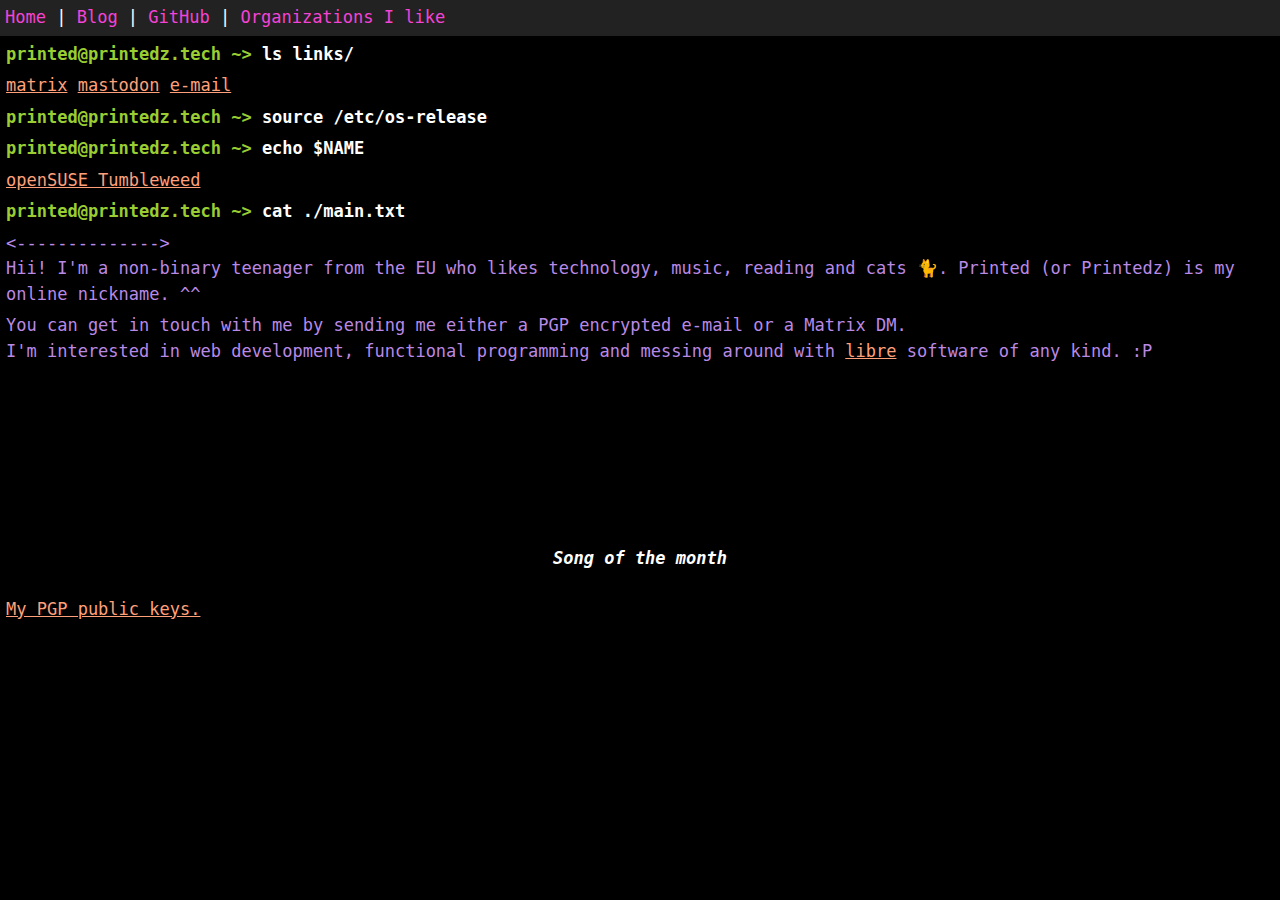
==== index.html @ f00a5286 "deleted the last remnants of the silly telemetry warning" ====
<!DOCTYPE html>
<html lang="en">
  <head>
    <title>Printedz</title>
    <meta charset="UTF-8">
    <link rel="icon" type="image/x-icon" href="/assets/favicon.png">
    <meta property="og:image" name="og:image" content="/assets/Ipod_Cat.webp" data-app="true">
    <link rel="stylesheet" href="/assets/style.css">
    <meta name="viewport" content="width=device-width, initial-scale=1.0"> 
    
    <meta name="description" content="Hi! This is my personal website with information about me and a small blog with my opinions. Printedz is just my online nickname, in case you were wondering.">
    <meta name="author" content="Printedz">
    <meta name="og:title" content="Printedz">
    <meta name="og:description" content="Hi! This is my personal website with information about me and a small blog with my opinions. Printedz is just my online nickname, in case you were wondering.">
    <script src="/assets/telemetry.js"></script>
  </head>

  <body>
    <header>
      <a href="javascript:;">Home</a> | <a href="/blog.html">Blog</a> | <a href="https://github.com/printedz">GitHub</a> | <a href="./orgs.html">Organizations I like</a> 
    </header>
    <div class="prompt">ls links/</div>
    <div class="output">
      <a href="https://matrix.to/#/@printed:nitro.chat">matrix</a>   <a href="https://defcon.social/@printed">mastodon</a>   <a href="mailto:printed@printedz.tech">e-mail</a>
    </div>
    <div class="prompt">source /etc/os-release</div>
    <div class="prompt">echo $NAME</div>
    <div></div>
    <div class="output"><a href="https://www.opensuse.org/">openSUSE Tumbleweed</a></div>
    <div class="prompt">cat ./main.txt</div>
    <main><div class="output">&lt;--------------&#62;<br>Hii! I'm a non-binary teenager from the EU who likes technology, music, reading and cats 🐈. Printed (or Printedz) is my online nickname. ^^</div>
    <div class="output">You can get in touch with me by sending me either a PGP encrypted e-mail or a Matrix DM. <br>
    I'm interested in web development, functional programming and messing around with <a href="https://www.gnu.org/philosophy/free-sw.en.html">libre</a> software of any kind. :P </div></main> <br>
    <div id="embed-maniac">
      <iframe src="https://invidious.snopyta.org/embed/AIgJenz0ZK4" allowfullscreen="true" width="auto" height="auto" frameborder="0"></iframe> 
    </div>
    <i id="song-month">Song of the month</i>    
    <div class="output"><a href="/assets/printed_pgp.asc">My PGP public keys.</a></div> <br>
  </body>
</html>
---- assets/style.css ----
@import url('https://fonts.googleapis.com/css2?family=Ranchers&display=swap');

body {
  background-color: black;
  color: #fff;
  margin: 0px;
  font-family: monospace;
  font-size: 17px;
  line-height: 1.5;
  /* animation: 3s linear 1s infinite alternate slidein; */
}

header {
  background-color: #222;
  padding: 5px;

}
/* header:hover {
  /* transform: skew(-0.2deg, -0.2deg); 
} */

a {
  color: blueviolet;
  text-decoration: none;
}
header a {
  color: #F542D6
}

a:hover {
  text-decoration: underline;
  color: rgb(251, 0, 121);
}

.prompt {
  align-items: center;
  margin: 6px;
  font-weight: bold;
}

.prompt::before {
  content: "printed@printedz.tech ~> ";
  color: yellowgreen;
}


.output {
  margin-left: 20px;
  margin: 6px;
  color: #b989e6;
}

div.output a {
  /* color: rgb(229, 139, 199); */
  color: lightsalmon;
  text-decoration: underline;
}

div.output a:hover{
  color: rgb(255, 60, 60);
}


#embed-maniac {
  display: flex;
  align-items: center;
  justify-content: center;
  
}

#song-month {
  display: flex;
  align-items: center;
  justify-content: center;
  font-weight: bold;
  margin-bottom: 1.5em;
}
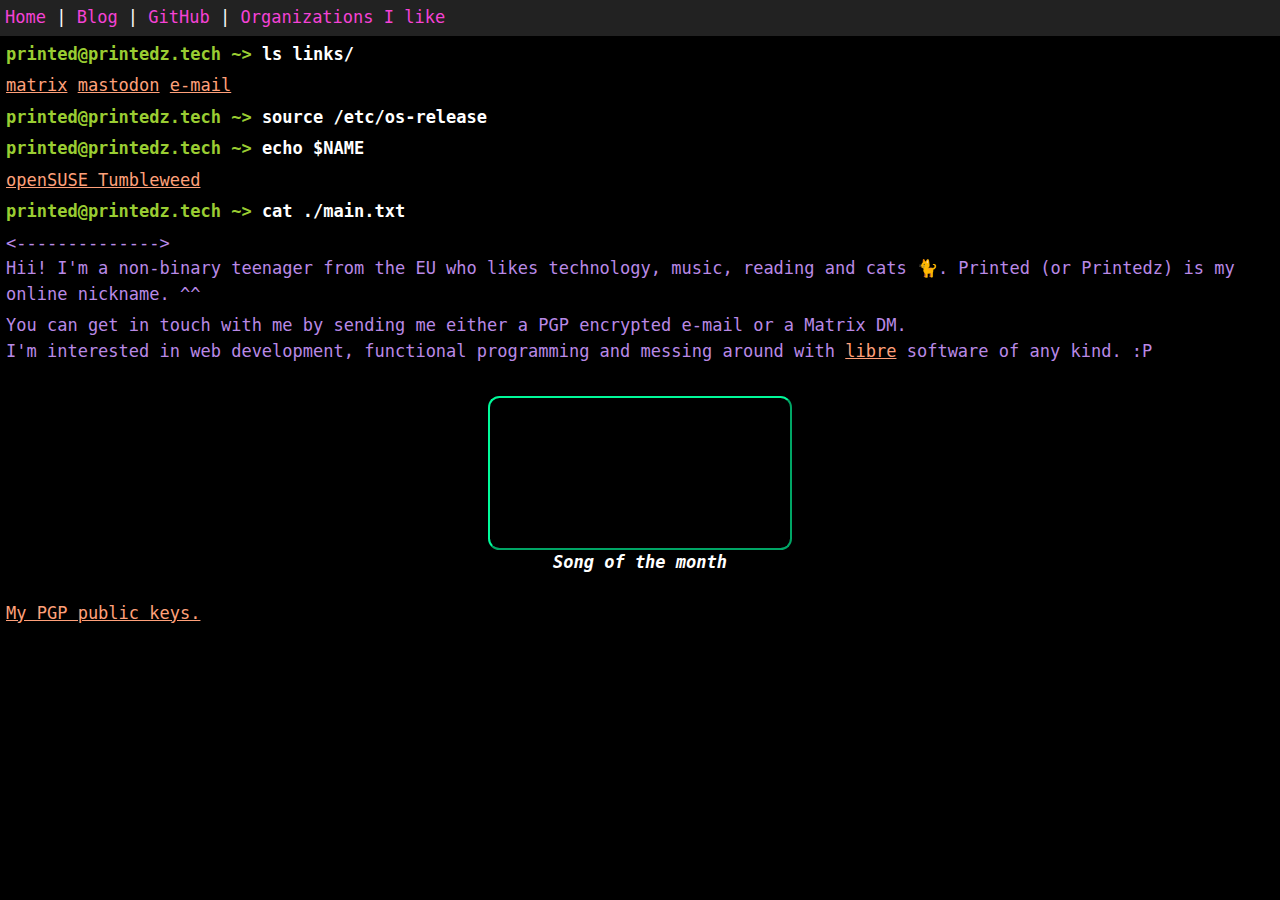
==== commit c8922054: "cool borders.." ====
--- a/index.html
+++ b/index.html
@@ -32,7 +32,7 @@
     <div class="output">You can get in touch with me by sending me either a PGP encrypted e-mail or a Matrix DM. <br>
     I'm interested in web development, functional programming and messing around with <a href="https://www.gnu.org/philosophy/free-sw.en.html">libre</a> software of any kind. :P </div></main> <br>
     <div id="embed-maniac">
-      <iframe src="https://invidious.snopyta.org/embed/AIgJenz0ZK4" allowfullscreen="true" width="auto" height="auto" frameborder="0"></iframe> 
+      <iframe src="https://invidious.kavin.rocks/latest_version?id=AIgJenz0ZK4&itag=18&local=true" allowfullscreen title="maniac" loading="lazy"></iframe> 
     </div>
     <i id="song-month">Song of the month</i>    
     <div class="output"><a href="/assets/printed_pgp.asc">My PGP public keys.</a></div> <br>
--- a/assets/style.css
+++ b/assets/style.css
@@ -1,5 +1,3 @@
-@import url('https://fonts.googleapis.com/css2?family=Ranchers&display=swap');
-
 body {
   background-color: black;
   color: #fff;
@@ -65,7 +63,13 @@
   display: flex;
   align-items: center;
   justify-content: center;
-  
+}
+
+iframe {
+  border-color: mediumspringgreen;
+  border-radius: 0.9vw;
+  border-width: 0.2vw;
+  border-style: outset;
 }
 
 #song-month {
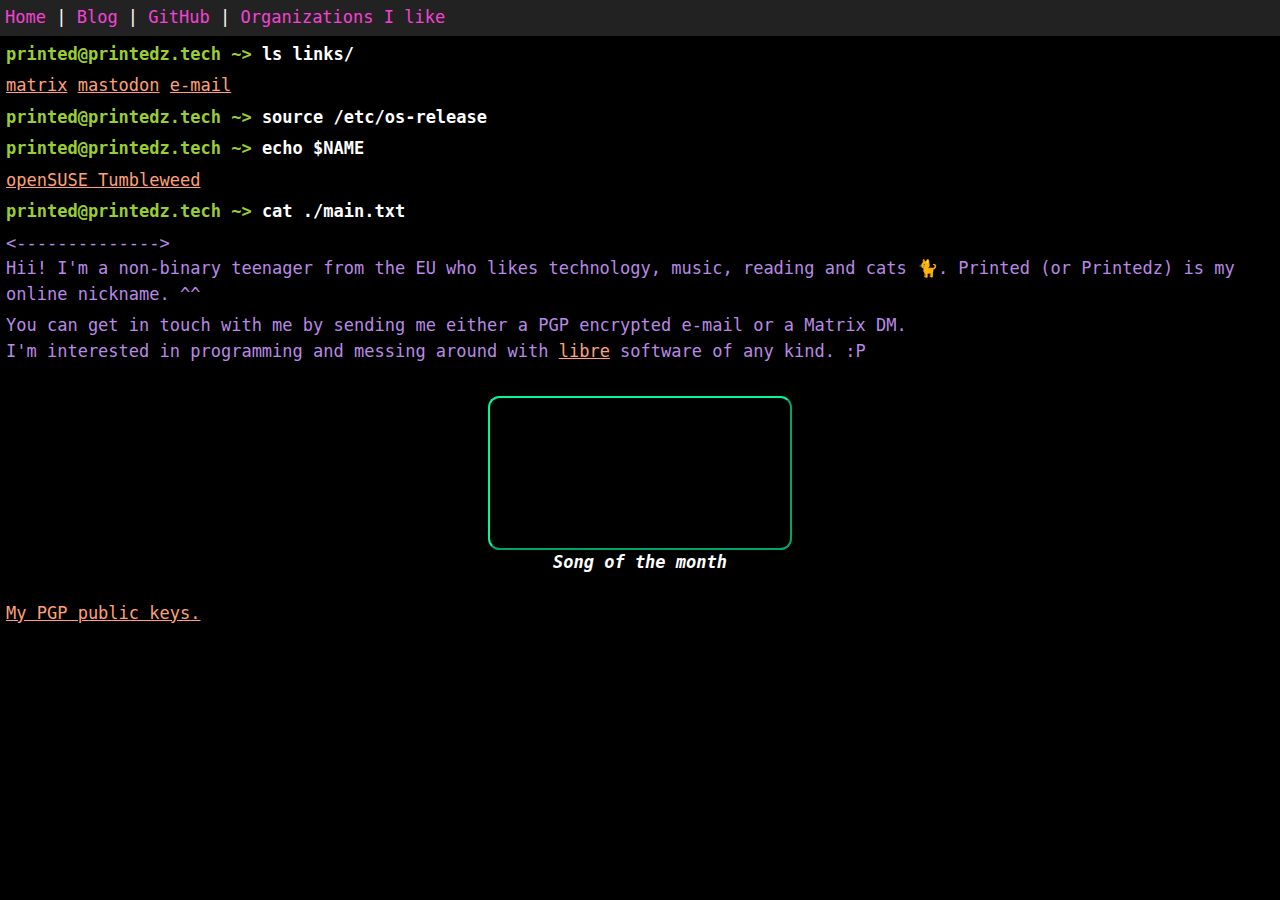
==== commit 7d010777: "more fixes to the embed & index" ====
--- a/index.html
+++ b/index.html
@@ -30,7 +30,7 @@
     <div class="prompt">cat ./main.txt</div>
     <main><div class="output">&lt;--------------&#62;<br>Hii! I'm a non-binary teenager from the EU who likes technology, music, reading and cats 🐈. Printed (or Printedz) is my online nickname. ^^</div>
     <div class="output">You can get in touch with me by sending me either a PGP encrypted e-mail or a Matrix DM. <br>
-    I'm interested in web development, functional programming and messing around with <a href="https://www.gnu.org/philosophy/free-sw.en.html">libre</a> software of any kind. :P </div></main> <br>
+    I'm interested in programming and messing around with <a href="https://www.gnu.org/philosophy/free-sw.en.html">libre</a> software of any kind. :P </div></main> <br>
     <div id="embed-maniac">
       <iframe src="https://invidious.kavin.rocks/latest_version?id=AIgJenz0ZK4&itag=18&local=true" allowfullscreen title="maniac" loading="lazy"></iframe> 
     </div>
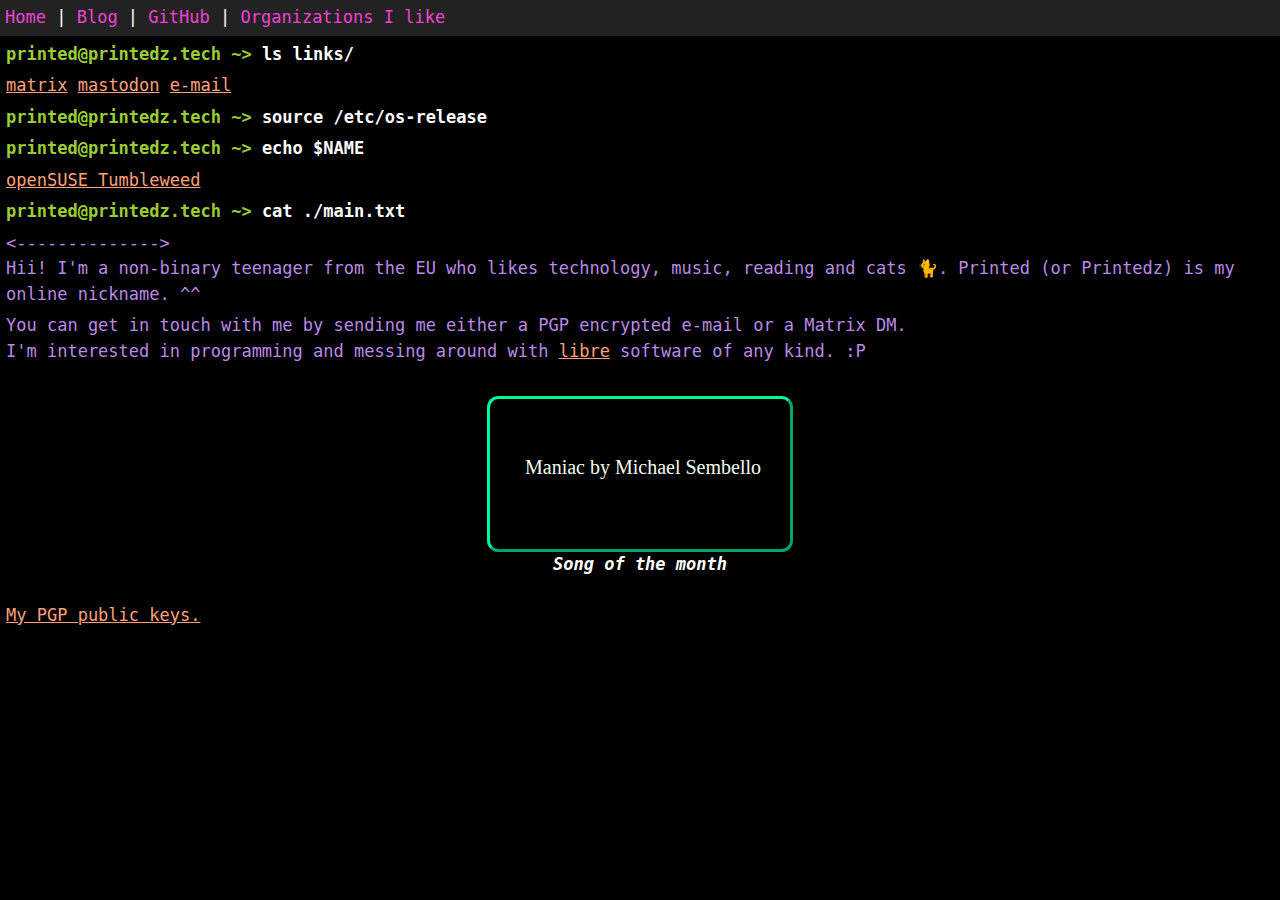
==== commit 6e4716c8: "fixes" ====
--- a/index.html
+++ b/index.html
@@ -31,8 +31,9 @@
     <main><div class="output">&lt;--------------&#62;<br>Hii! I'm a non-binary teenager from the EU who likes technology, music, reading and cats 🐈. Printed (or Printedz) is my online nickname. ^^</div>
     <div class="output">You can get in touch with me by sending me either a PGP encrypted e-mail or a Matrix DM. <br>
     I'm interested in programming and messing around with <a href="https://www.gnu.org/philosophy/free-sw.en.html">libre</a> software of any kind. :P </div></main> <br>
+
     <div id="embed-maniac">
-      <iframe src="https://invidious.kavin.rocks/latest_version?id=AIgJenz0ZK4&itag=18&local=true" allowfullscreen title="maniac" loading="lazy"></iframe> 
+      <iframe src="https://invidious.kavin.rocks/latest_version?id=AIgJenz0ZK4&itag=18&local=true" style="background-position: center;" allowfullscreen title="Maniac by Michael Sembello" loading="lazy"></iframe> 
     </div>
     <i id="song-month">Song of the month</i>    
     <div class="output"><a href="/assets/printed_pgp.asc">My PGP public keys.</a></div> <br>
--- a/assets/style.css
+++ b/assets/style.css
@@ -65,13 +65,25 @@
   justify-content: center;
 }
 
+#embed-maniac iframe {
+  display: block;
+  margin-left: 25%;
+  margin-right: 25%;
+  background-image:url("data:image/svg+xml;utf8,<svg xmlns='http://www.w3.org/2000/svg' version='1.1' height='auto' width='100%'><text x='35' y='75' fill='honeydew' font-size='20'>Maniac by Michael Sembello</text></svg>");
+}
+
 iframe {
   border-color: mediumspringgreen;
   border-radius: 0.9vw;
-  border-width: 0.2vw;
+  border-width: 0.3vw;
   border-style: outset;
 }
 
+@media (max-width: 800px) {
+  iframe {
+    border-width: 1vw;
+  }
+}
 #song-month {
   display: flex;
   align-items: center;
@@ -88,3 +100,6 @@
 
 
 
+
+
+
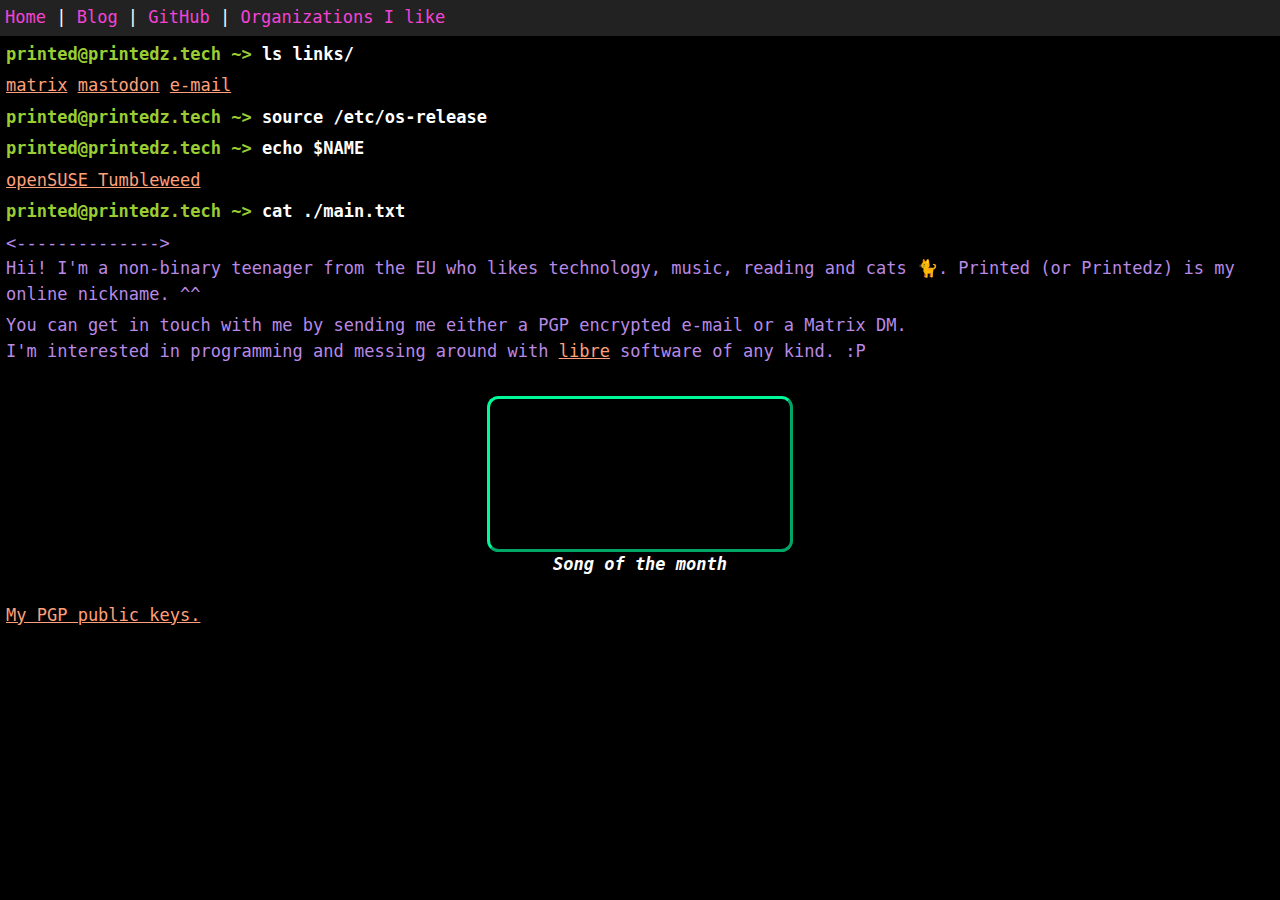
==== commit 8e5bacf4: "new song of the month" ====
--- a/index.html
+++ b/index.html
@@ -32,8 +32,8 @@
     <div class="output">You can get in touch with me by sending me either a PGP encrypted e-mail or a Matrix DM. <br>
     I'm interested in programming and messing around with <a href="https://www.gnu.org/philosophy/free-sw.en.html">libre</a> software of any kind. :P </div></main> <br>
 
-    <div id="embed-maniac">
-      <iframe src="https://invidious.kavin.rocks/latest_version?id=AIgJenz0ZK4&itag=18&local=true" style="background-position: center;" allowfullscreen title="Maniac by Michael Sembello" loading="lazy"></iframe> 
+    <div id="song-embed">
+      <iframe src="https://y.com.sb/embed/w-HfMiue7-k" allowfullscreen title="Maniac by Michael Sembello" loading="lazy"></iframe> 
     </div>
     <i id="song-month">Song of the month</i>    
     <div class="output"><a href="/assets/printed_pgp.asc">My PGP public keys.</a></div> <br>
--- a/assets/style.css
+++ b/assets/style.css
@@ -59,18 +59,12 @@
 }
 
 
-#embed-maniac {
+#song-embed {
   display: flex;
   align-items: center;
   justify-content: center;
 }
 
-#embed-maniac iframe {
-  display: block;
-  margin-left: 25%;
-  margin-right: 25%;
-  background-image:url("data:image/svg+xml;utf8,<svg xmlns='http://www.w3.org/2000/svg' version='1.1' height='auto' width='100%'><text x='35' y='75' fill='honeydew' font-size='20'>Maniac by Michael Sembello</text></svg>");
-}
 
 iframe {
   border-color: mediumspringgreen;
@@ -79,9 +73,14 @@
   border-style: outset;
 }
 
+iframe:hover {
+  border-color: lightcoral;
+}
+
 @media (max-width: 800px) {
   iframe {
     border-width: 1vw;
+    /* margin-left: 30%; */
   }
 }
 #song-month {
